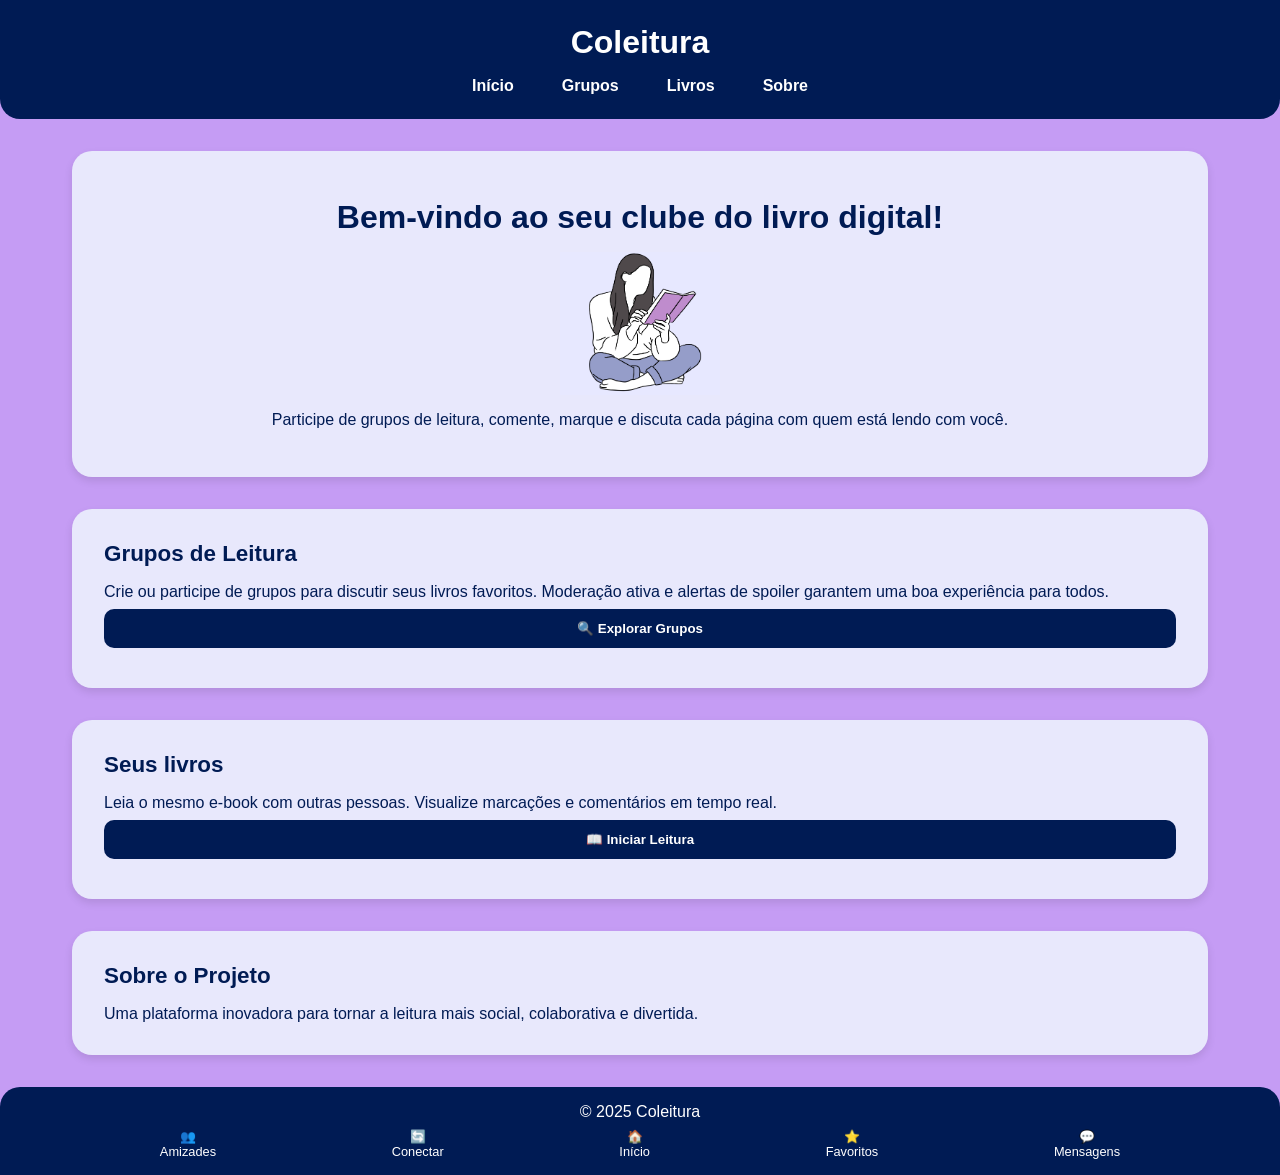
==== paginas/index.html @ 1ab5cfa9 "Fiz o localstorage, está funcionando, mas por algum maldito motivo ele não está redirecionando para " ====
<!DOCTYPE html>
<html lang="pt-br">
  <head>
    <meta charset="UTF-8" />
    <meta name="viewport" content="width=device-width, initial-scale=1.0" />
    <title>Coleitura</title>
    <link rel="stylesheet" href="../estilos/style.css" />
  </head>
  <body>
    <header>
      <div class="container">
        <h1>Coleitura</h1>
        <nav>
          <ul>
            <li><a href="#">Início</a></li>
            <li><a href="#grupos">Grupos</a></li>
            <li><a href="#livros">Livros</a></li>
            <li><a href="#sobre">Sobre</a></li>
          </ul>
        </nav>
        <div
          id="logoutArea"
          style="display: none; margin-top: 0.5rem; text-align: right"
        >
          <button onclick="logout()" class="btn">Sair</button>
        </div>
      </div>
    </header>

    <main class="container">
      <section class="hero">
        <h2>Bem-vindo ao seu clube do livro digital!</h2>
        <img src="../imagens/leitora.png" alt="Leitora" class="ilustracao" />
        <p>
          Participe de grupos de leitura, comente, marque e discuta cada página
          com quem está lendo com você.
        </p>
      </section>

      <section id="grupos" class="section">
        <h3>Grupos de Leitura</h3>
        <p>
          Crie ou participe de grupos para discutir seus livros favoritos.
          Moderação ativa e alertas de spoiler garantem uma boa experiência para
          todos.
        </p>
        <button class="btn">🔍 Explorar Grupos</button>
      </section>

      <section id="leitura" class="section">
        <h3>Seus livros</h3>
        <p>
          Leia o mesmo e-book com outras pessoas. Visualize marcações e
          comentários em tempo real.
        </p>
        <button class="btn">📖 Iniciar Leitura</button>
      </section>

      <section id="sobre" class="section">
        <h3>Sobre o Projeto</h3>
        <p>
          Uma plataforma inovadora para tornar a leitura mais social,
          colaborativa e divertida.
        </p>
      </section>
    </main>

    <footer>
      <div class="container">
        <p>&copy; 2025 Coleitura</p>
        <div class="footer-nav">
          <div>👥<br />Amizades</div>
          <div>🔄<br />Conectar</div>
          <div>🏠<br />Início</div>
          <div>⭐<br />Favoritos</div>
          <div>💬<br />Mensagens</div>
        </div>
      </div>
    </footer>
    

    <!-- Tire o SCRIPT do comentário para testar o login, consegui fazer ele funcionar mas não ele direcionar para o index como deveria ASS:SOFIA REAME-->

    <!--<script>
      // auth inline: protege rota e exibe logout
      const user = JSON.parse(localStorage.getItem("usuarioLogado"));
      if (!user) {
        window.location.href = "login.html";
      } else {
        document.getElementById("logoutArea").style.display = "block";
      }
      function logout() {
        localStorage.removeItem("usuarioLogado");
        window.location.href = "login.html";
      }
    </script>-->
  </body>
</html>
---- estilos/style.css ----
:root {
  --roxoclaro: #c59cf4;
  --roxomedio: #a479d4;
  --azulescuro: #001b54;
  --azulbotao: #001b54;
  --rosadestaque: #f799b0;
  --azulbebe: #e8e8fc;
  --branco: #ffffff;
}

* {
  margin: 0;
  padding: 0;
  box-sizing: border-box;
}

body {
  font-family: "Segoe UI", sans-serif;
  background-color: var(--roxoclaro);
  color: var(--azulescuro);
}

.container {
  width: 100%;
  max-width: 1200px;
  margin: 0 auto;
  padding: 0 2rem;
}

header {
  background-color: var(--azulescuro);
  color: var(--branco);
  padding: 1.5rem;
  text-align: center;
  border-bottom-left-radius: 20px;
  border-bottom-right-radius: 20px;
}

nav ul {
  list-style: none;
  display: flex;
  justify-content: center;
  flex-wrap: wrap;
  gap: 1rem;
  margin-top: 1rem;
}

nav a {
  color: var(--branco);
  text-decoration: none;
  font-weight: bold;
  padding: 0.5rem 1rem;
  border-radius: 10px;
  transition: transform 0.3s ease, box-shadow 0.3s ease;
}

nav a:hover {
  transform: scale(1.1);
  box-shadow: 0 6px 12px rgba(0, 0, 0, 0.2);
  background-color: var(--roxomedio);
}

.hero {
  background-color: var(--azulbebe);
  padding: 3rem;
  border-radius: 20px;
  margin: 2rem auto;
  text-align: center;
  box-shadow: 0 4px 8px rgba(0, 0, 0, 0.1);
  transition: transform 0.3s ease, box-shadow 0.3s ease;
  width: 100%;
}

.hero:hover {
  transform: scale(1.02);
  box-shadow: 0 8px 16px rgba(0, 0, 0, 0.2);
}

.hero h2 {
  font-size: 2rem;
  color: var(--azulescuro);
  margin-bottom: 1rem;
}

.ilustracao {
  width: 160px;
  margin: 1rem auto;
  display: block;
}

.section {
  background-color: var(--azulbebe);
  margin: 2rem auto;
  padding: 2rem;
  border-radius: 20px;
  box-shadow: 0 4px 8px rgba(0, 0, 0, 0.1);
  transition: transform 0.3s ease, box-shadow 0.3s ease;
  width: 100%;
}

.section:hover {
  transform: scale(1.02);
  box-shadow: 0 8px 16px rgba(0, 0, 0, 0.2);
}

.section h3 {
  color: var(--azulescuro);
  margin-bottom: 1rem;
  font-size: 1.4rem;
}

.section p {
  color: var(--azulescuro);
  font-size: 1rem;
}

footer {
  margin-top: 2rem;
  background-color: var(--azulescuro);
  color: var(--branco);
  text-align: center;
  padding: 1rem;
  border-top-left-radius: 20px;
  border-top-right-radius: 20px;
}

.btn {
  display: block;
  width: 100%;
  padding: 0.75rem;
  margin: 0.5rem 0;
  background-color: var(--azulbotao);
  color: var(--branco);
  border: none;
  border-radius: 10px;
  font-weight: bold;
  cursor: pointer;
  transition: transform 0.3s ease, box-shadow 0.3s ease;
}

.btn:hover {
  transform: scale(1.02);
  box-shadow: 0 8px 16px rgba(0, 0, 0, 0.2);
  background-color: #000f3d;
}

.footer-nav {
  display: flex;
  justify-content: space-around;
  padding-top: 0.5rem;
}

.footer-nav div {
  text-align: center;
  font-size: 0.8rem;
}
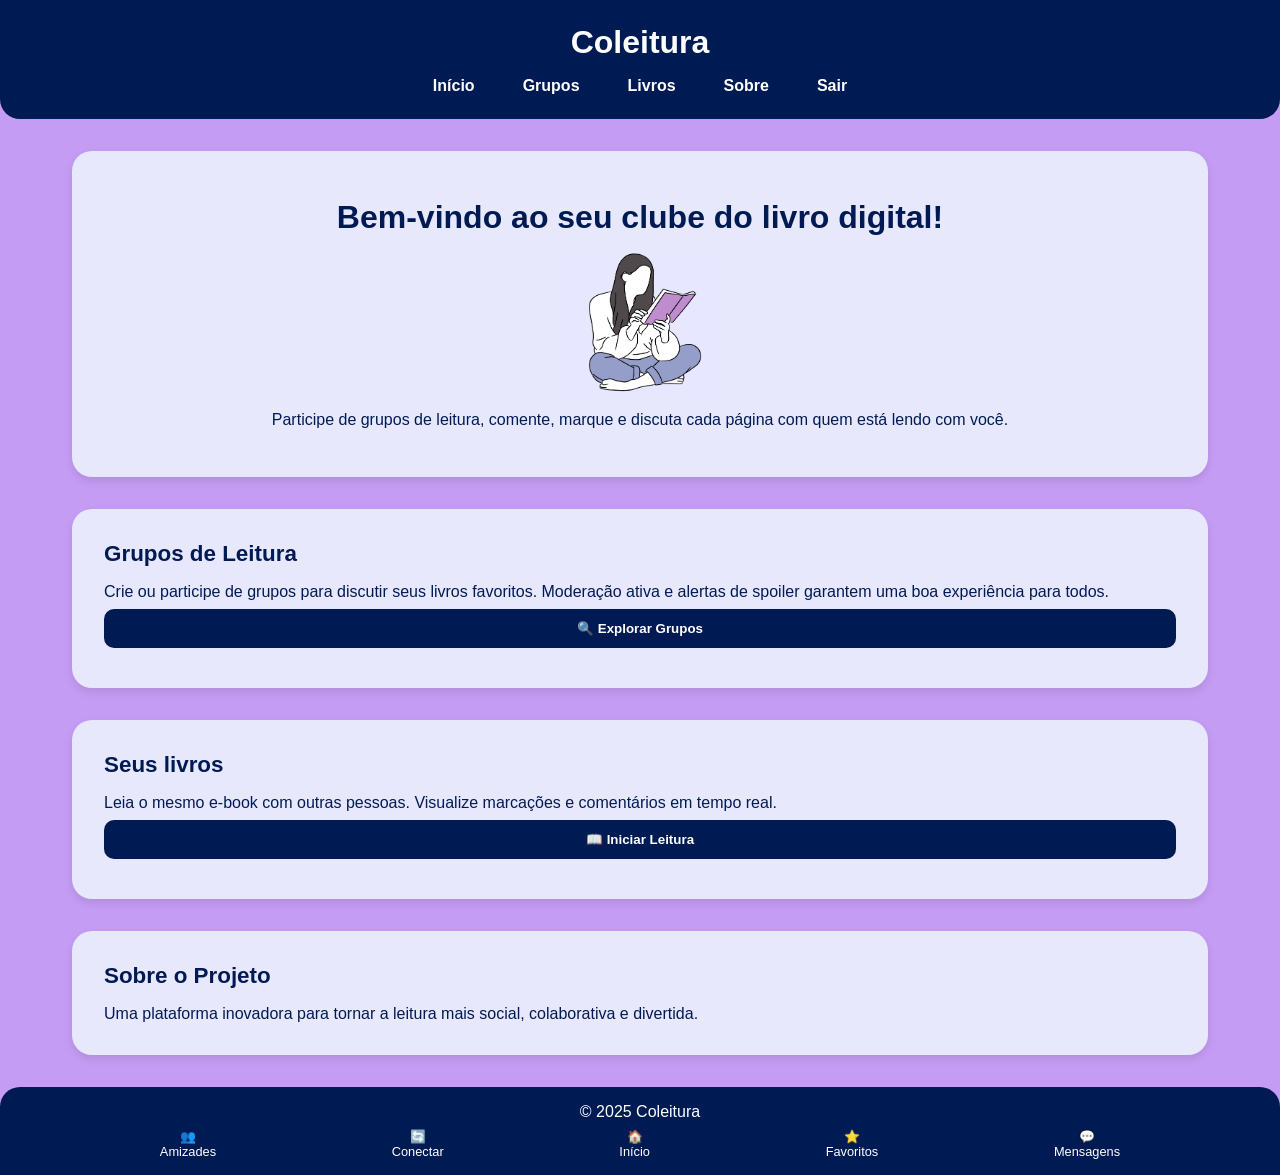
==== commit e8dd6ba2: "correcao do localstorage" ====
--- a/paginas/index.html
+++ b/paginas/index.html
@@ -16,14 +16,15 @@
             <li><a href="#grupos">Grupos</a></li>
             <li><a href="#livros">Livros</a></li>
             <li><a href="#sobre">Sobre</a></li>
+            <li><a href="login.html">Sair</a></li>
           </ul>
         </nav>
-        <div
+       <!-- <div
           id="logoutArea"
           style="display: none; margin-top: 0.5rem; text-align: right"
         >
           <button onclick="logout()" class="btn">Sair</button>
-        </div>
+        </div>-->
       </div>
     </header>
 
@@ -44,7 +45,7 @@
           Moderação ativa e alertas de spoiler garantem uma boa experiência para
           todos.
         </p>
-        <button class="btn">🔍 Explorar Grupos</button>
+        <button src="" class="btn">🔍 Explorar Grupos</button>
       </section>
 
       <section id="leitura" class="section">
@@ -94,5 +95,6 @@
         window.location.href = "login.html";
       }
     </script>-->
+    <script src="../js/script.js"></script>
   </body>
 </html>
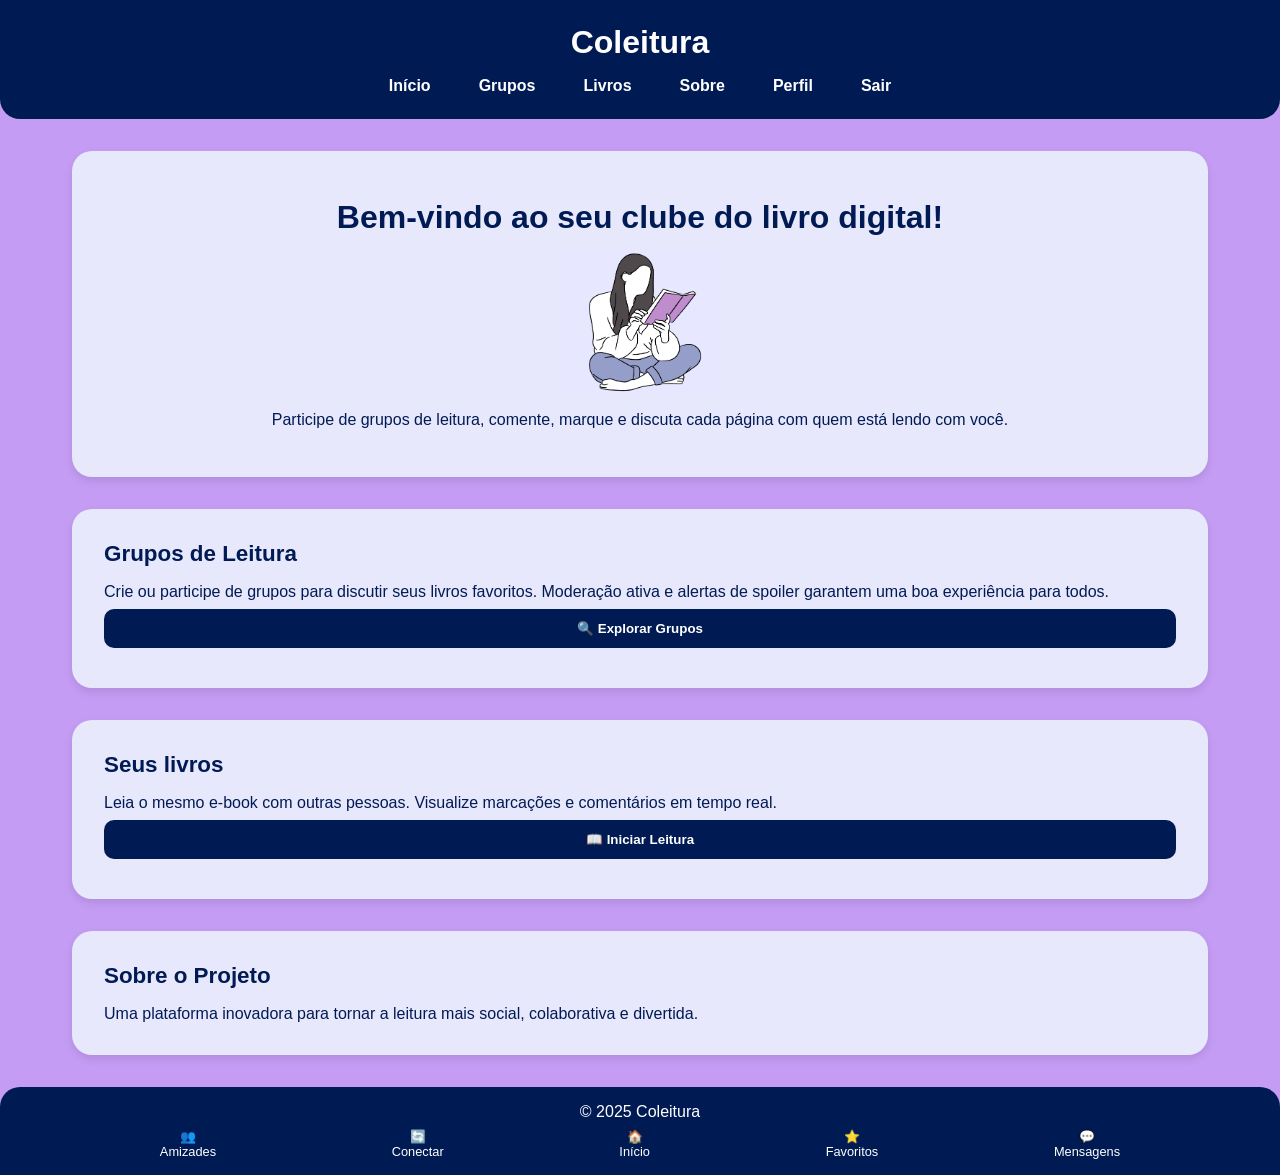
==== commit 887ebfcd: "grupo de leitura e perfil" ====
--- a/paginas/index.html
+++ b/paginas/index.html
@@ -4,6 +4,7 @@
     <meta charset="UTF-8" />
     <meta name="viewport" content="width=device-width, initial-scale=1.0" />
     <title>Coleitura</title>
+    <link rel="icon" href="../imagens/favicon.png" type="image/png"/>
     <link rel="stylesheet" href="../estilos/style.css" />
   </head>
   <body>
@@ -12,20 +13,35 @@
         <h1>Coleitura</h1>
         <nav>
           <ul>
-            <li><a href="#">Início</a></li>
+            <li><a href="#index.html">Início</a></li>
             <li><a href="#grupos">Grupos</a></li>
             <li><a href="#livros">Livros</a></li>
             <li><a href="#sobre">Sobre</a></li>
+            <li><a href="#" id="abrirModal">Perfil</a></li>
             <li><a href="login.html">Sair</a></li>
           </ul>
         </nav>
-       <!-- <div
-          id="logoutArea"
-          style="display: none; margin-top: 0.5rem; text-align: right"
-        >
-          <button onclick="logout()" class="btn">Sair</button>
-        </div>-->
       </div>
+
+        <div id="meuModal" class="modal">
+        <div class="modal-conteudo">
+        <span class="fechar">&times;</span>
+        <h2 id="nomeUsuarioModal"></h2>
+        
+        <div class="foto-container">
+          <img id="fotoPreview" src="default.jpg" alt="Foto do usuário">
+          <input type="file" id="fotoInput" accept="image/*" />
+        </div>
+
+        <form id="editarUsuarioForm">
+          <input type="email" id="emailEditar" placeholder="Email" required />
+          <input type="password" id="senhaEditar" placeholder="Senha" required />
+          <button type="submit">Salvar alterações</button>
+        </form>
+      </div>
+      </div>
+
+
     </header>
 
     <main class="container">
@@ -64,6 +80,57 @@
           colaborativa e divertida.
         </p>
       </section>
+
+      <section id="juliaCasoUso" class="section" style="display: none;">
+        <h3>Grupo: Neuromancer</h3>
+        <button onclick="voltarParaInicio()">← Voltar</button>
+
+        <div id="detalhesGrupo">
+          <p>Você entrou no grupo de leitura do livro <strong>Neuromancer</strong>.</p>
+
+        <div id="pdfLivro">
+          <h4>Livro: Neuromancer (PDF)</h4>
+          <div class="pdf-container">
+
+          <div style="display: flex; justify-content: center; align-items: center; padding: 40px; background-color: #f0f0f0; min-height: 100vh;">
+            <iframe 
+              src="https://drive.google.com/viewerng/viewer?embedded=true&url=https://drive.google.com/uc?id=19C2kBkCgu3AaH7J8cw1G_aLDYWFbSOaW&export=download" 
+              width="800" 
+              height="600" 
+              style="border: none; box-shadow: 0 0 20px rgba(0, 0, 0, 0.2); border-radius: 8px;">
+            </iframe>
+          </div>
+
+        </div>
+        </div>
+
+          <button id="spoilerToggle" onclick="toggleSpoiler()">🔒 Spoiler: Desativado</button>
+
+          <div id="comentariosGrupo">
+            <h4>Comentários Anteriores</h4>
+            <ul></ul> <!-- nao apagar, comentarios vao aparecer aqui -->
+          </div>
+
+          <div id="anotacoesUsuario">
+            <h4>Suas Anotações</h4>
+            <textarea placeholder="Digite aqui suas anotações..."></textarea>
+            <p>Essas anotações são visíveis para o grupo.</p>
+          </div>
+
+          <div id="progressoLeitura">
+            <h4>Meta da Semana</h4>
+            <p>Capítulo 1 a 3 — 75% concluído</p>
+            <button onclick="marcarComoConcluido()">✅ Marcar como concluído</button>
+          </div>
+
+          <div id="forumGrupo">
+            <h4>Fórum de Discussão</h4>
+            <textarea placeholder="Comente suas teorias e dúvidas..."></textarea>
+            <button>💬 Enviar</button>
+          </div>
+        </div>
+      </section>
+
     </main>
 
     <footer>
@@ -79,22 +146,6 @@
       </div>
     </footer>
     
-
-    <!-- Tire o SCRIPT do comentário para testar o login, consegui fazer ele funcionar mas não ele direcionar para o index como deveria ASS:SOFIA REAME-->
-
-    <!--<script>
-      // auth inline: protege rota e exibe logout
-      const user = JSON.parse(localStorage.getItem("usuarioLogado"));
-      if (!user) {
-        window.location.href = "login.html";
-      } else {
-        document.getElementById("logoutArea").style.display = "block";
-      }
-      function logout() {
-        localStorage.removeItem("usuarioLogado");
-        window.location.href = "login.html";
-      }
-    </script>-->
     <script src="../js/script.js"></script>
   </body>
 </html>
--- a/estilos/style.css
+++ b/estilos/style.css
@@ -154,3 +154,98 @@
   text-align: center;
   font-size: 0.8rem;
 }
+
+.modal {
+  display: none;
+  position: fixed;
+  z-index: 999;
+  left: 0;
+  top: 0;
+  width: 100%;
+  height: 100%;
+  background: rgba(0,0,0,0.6);
+}
+
+.modal-conteudo {
+  background: var(--roxoclaro);
+  margin: 10% auto;
+  padding: 20px;
+  width: 90%;
+  max-width: 400px;
+  border-radius: 10px;
+  position: relative;
+  text-align: center;
+}
+
+.fechar {
+  position: absolute;
+  top: 10px;
+  right: 15px;
+  font-size: 28px;
+  cursor: pointer;
+}
+
+.foto-container {
+  margin: 20px 0;
+}
+
+.foto-container img {
+  width: 100px;
+  height: 100px;
+  border-radius: 50%;
+  object-fit: cover;
+  display: block;
+  margin: 0 auto 10px;
+}
+
+.foto-container input {
+  display: block;
+  margin: 0 auto;
+}
+
+form {
+  display: flex;
+  flex-direction: column;
+  gap: 10px;
+}
+
+input {
+  padding: 8px;
+  border: 1px solid #ccc;
+  border-radius: 5px;
+}
+
+button {
+  padding: 10px;
+  border: none;
+  background: var(--azulbotao);
+  color: white;
+  border-radius: 5px;
+  cursor: pointer;
+}
+
+button.excluir {
+  background: #d32f2f;
+}
+
+#pdfLivro {
+  height: 100vh; /* faz o bloco ocupar a altura toda da tela */
+  display: flex;
+  flex-direction: column;
+}
+
+.pdf-container {
+  flex: 1; /* faz o container crescer para ocupar o resto do espaço */
+  overflow: hidden;
+  position: relative;
+}
+
+.pdf-container iframe {
+  width: 100%;
+  height: 100%;
+  border: none;
+  position: absolute;
+  top: 0;
+  left: 0;
+}
+
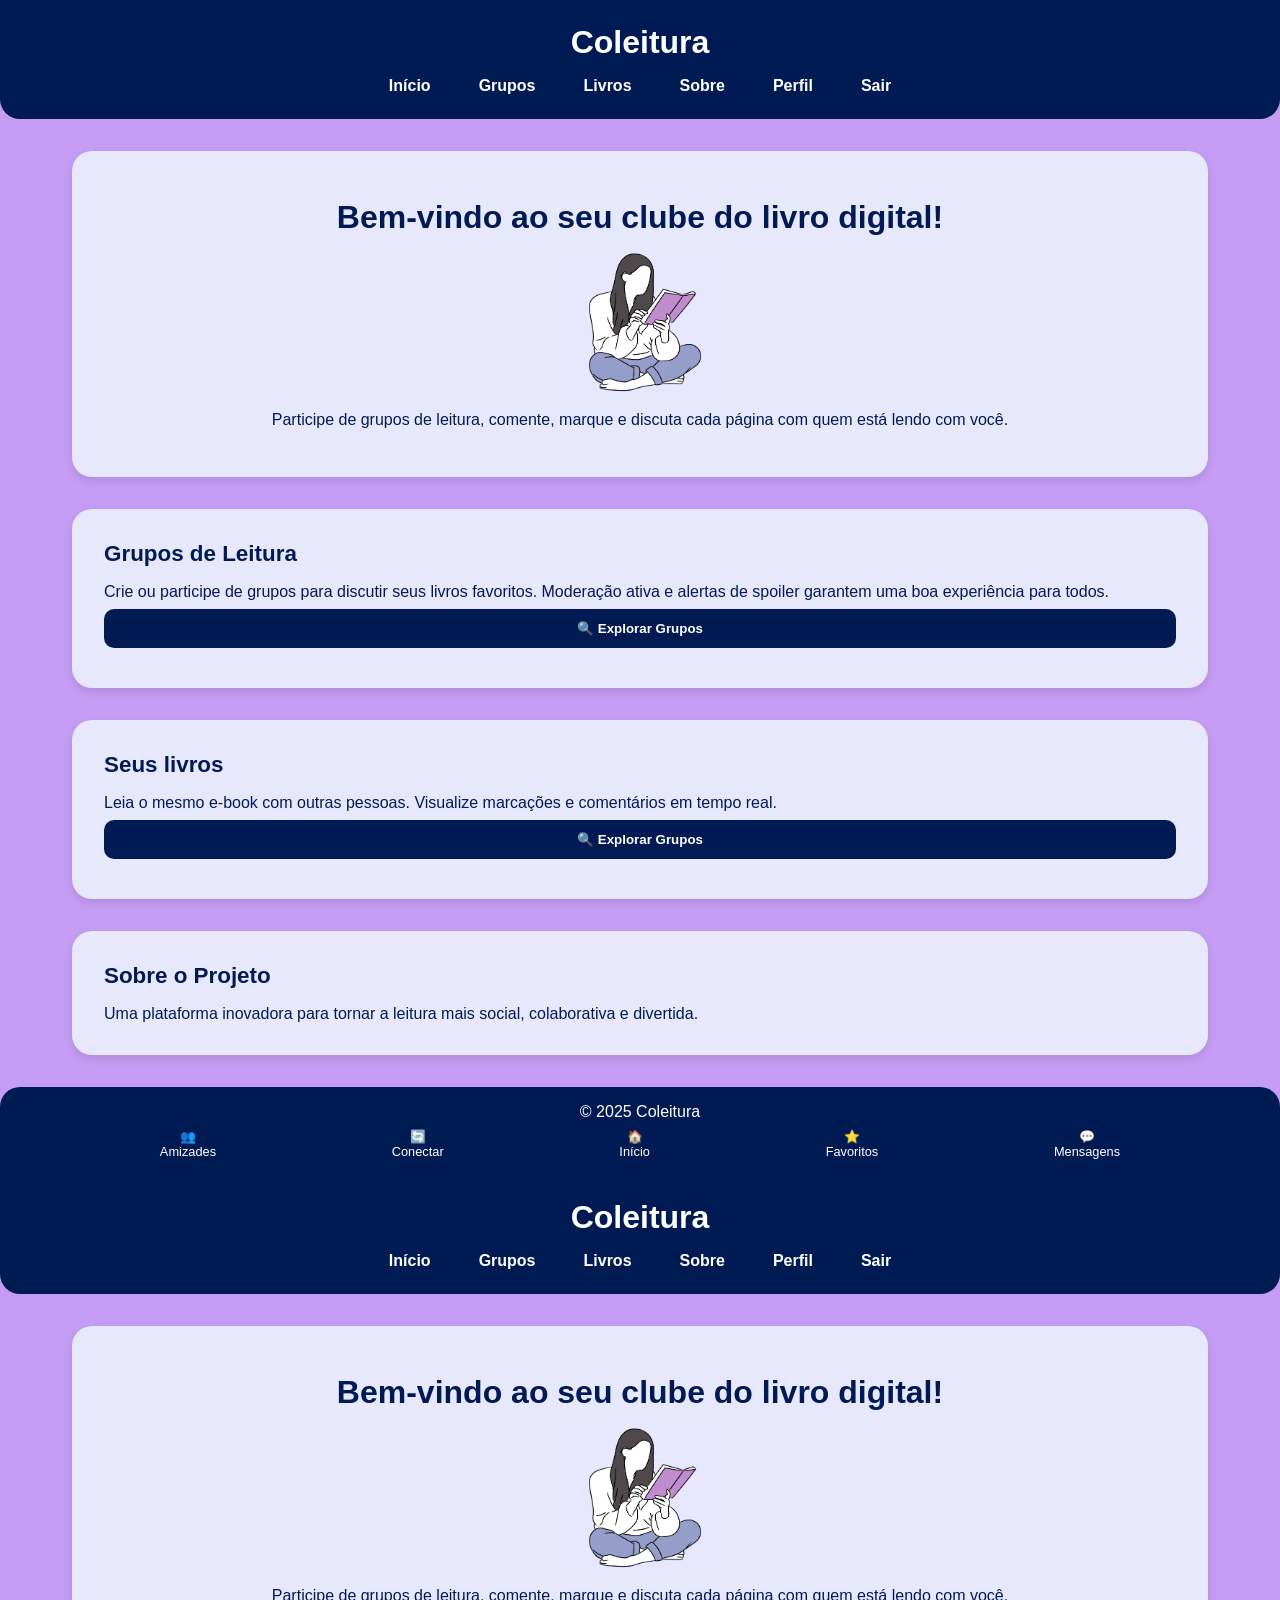
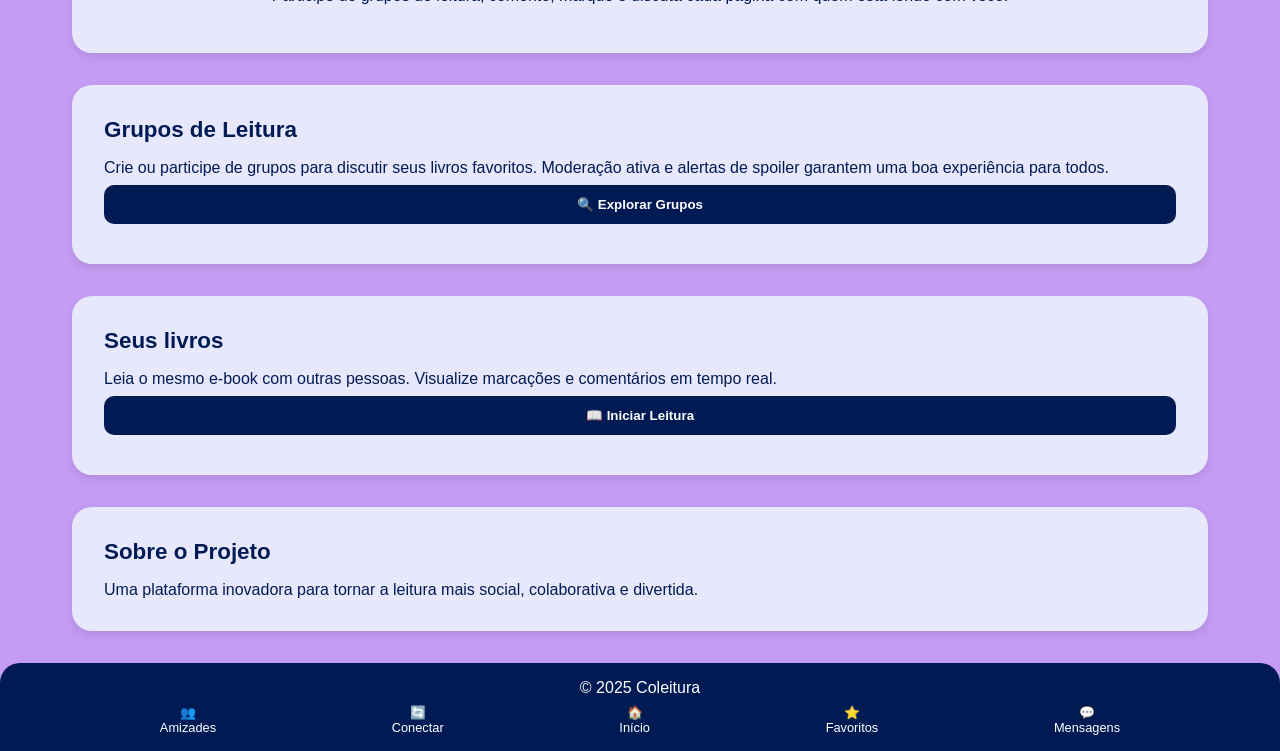
==== commit 13e7d8e2: "atualizacoes no grupo" ====
--- a/paginas/index.html
+++ b/paginas/index.html
@@ -13,8 +13,111 @@
         <h1>Coleitura</h1>
         <nav>
           <ul>
-            <li><a href="#index.html">Início</a></li>
-            <li><a href="#grupos">Grupos</a></li>
+            <li><a href="index.html">Início</a></li>
+            <li><a href="grupo.html">Grupos</a></li>
+            <li><a href="#livros">Livros</a></li>
+            <li><a href="#sobre">Sobre</a></li>
+            <li><a href="#" id="abrirModal">Perfil</a></li>
+            <li><a href="login.html">Sair</a></li>
+          </ul>
+        </nav>
+      </div>
+
+        <div id="meuModal" class="modal">
+        <div class="modal-conteudo">
+        <span class="fechar">&times;</span>
+        <h2 id="nomeUsuarioModal"></h2>
+        
+        <div class="foto-container">
+          <img id="fotoPreview" src="../imagens/imagem-padrao.webp" alt="Foto do usuário">
+          <input type="file" id="fotoInput" accept="image/*" />
+        </div>
+
+        <form id="editarUsuarioForm">
+          <input type="email" id="emailEditar" placeholder="Email" required />
+          <input type="password" id="senhaEditar" placeholder="Senha" required />
+          <button type="submit">Salvar alterações</button>
+        </form>
+      </div>
+      </div>
+
+
+    </header>
+
+    <main class="container">
+      <section class="hero">
+        <h2>Bem-vindo ao seu clube do livro digital!</h2>
+        <img src="../imagens/leitora.png" alt="Leitora" class="ilustracao" />
+        <p>
+          Participe de grupos de leitura, comente, marque e discuta cada página
+          com quem está lendo com você.
+        </p>
+      </section>
+
+      <section id="grupos" class="section">
+        <h3>Grupos de Leitura</h3>
+        <p>
+          Crie ou participe de grupos para discutir seus livros favoritos.
+          Moderação ativa e alertas de spoiler garantem uma boa experiência para
+          todos.
+        </p>
+        <button src="" class="btn">🔍 Explorar Grupos</button>
+      </section>
+
+      <section id="leitura" class="section">
+        <h3>Seus livros</h3>
+        <p>
+          Leia o mesmo e-book com outras pessoas. Visualize marcações e
+          comentários em tempo real.
+        </p>
+        <button class="btn">🔍 Explorar Grupos</button>
+      </section>
+
+      <section id="sobre" class="section">
+        <h3>Sobre o Projeto</h3>
+        <p>
+          Uma plataforma inovadora para tornar a leitura mais social,
+          colaborativa e divertida.
+        </p>
+      </section>
+
+
+    </main>
+
+    <footer>
+      <div class="container">
+        <p>&copy; 2025 Coleitura</p>
+        <div class="footer-nav">
+          <div>👥<br />Amizades</div>
+          <div>🔄<br />Conectar</div>
+          <div>🏠<br />Início</div>
+          <div>⭐<br />Favoritos</div>
+          <div>💬<br />Mensagens</div>
+        </div>
+      </div>
+    </footer>
+    
+    <script src="../js/script.js"></script>
+  </body>
+</html>
+
+<!DOCTYPE html>
+<html lang="pt-br">
+  <head>
+    <meta charset="UTF-8" />
+    <meta name="viewport" content="width=device-width, initial-scale=1.0" />
+    <title>Coleitura</title>
+    <link rel="icon" href="../imagens/favicon.png" type="image/png"/>
+    <link rel="stylesheet" href="../estilos/style.css" />
+  </head>
+  <body>
+    <header>
+      <div class="container">
+        <h1>Coleitura</h1>
+        <nav>
+          <ul>
+            <li><a href="index.html">Início</a></li>
+            <li><a href="grupos">Grupos</a></li>
             <li><a href="#livros">Livros</a></li>
             <li><a href="#sobre">Sobre</a></li>
             <li><a href="#" id="abrirModal">Perfil</a></li>
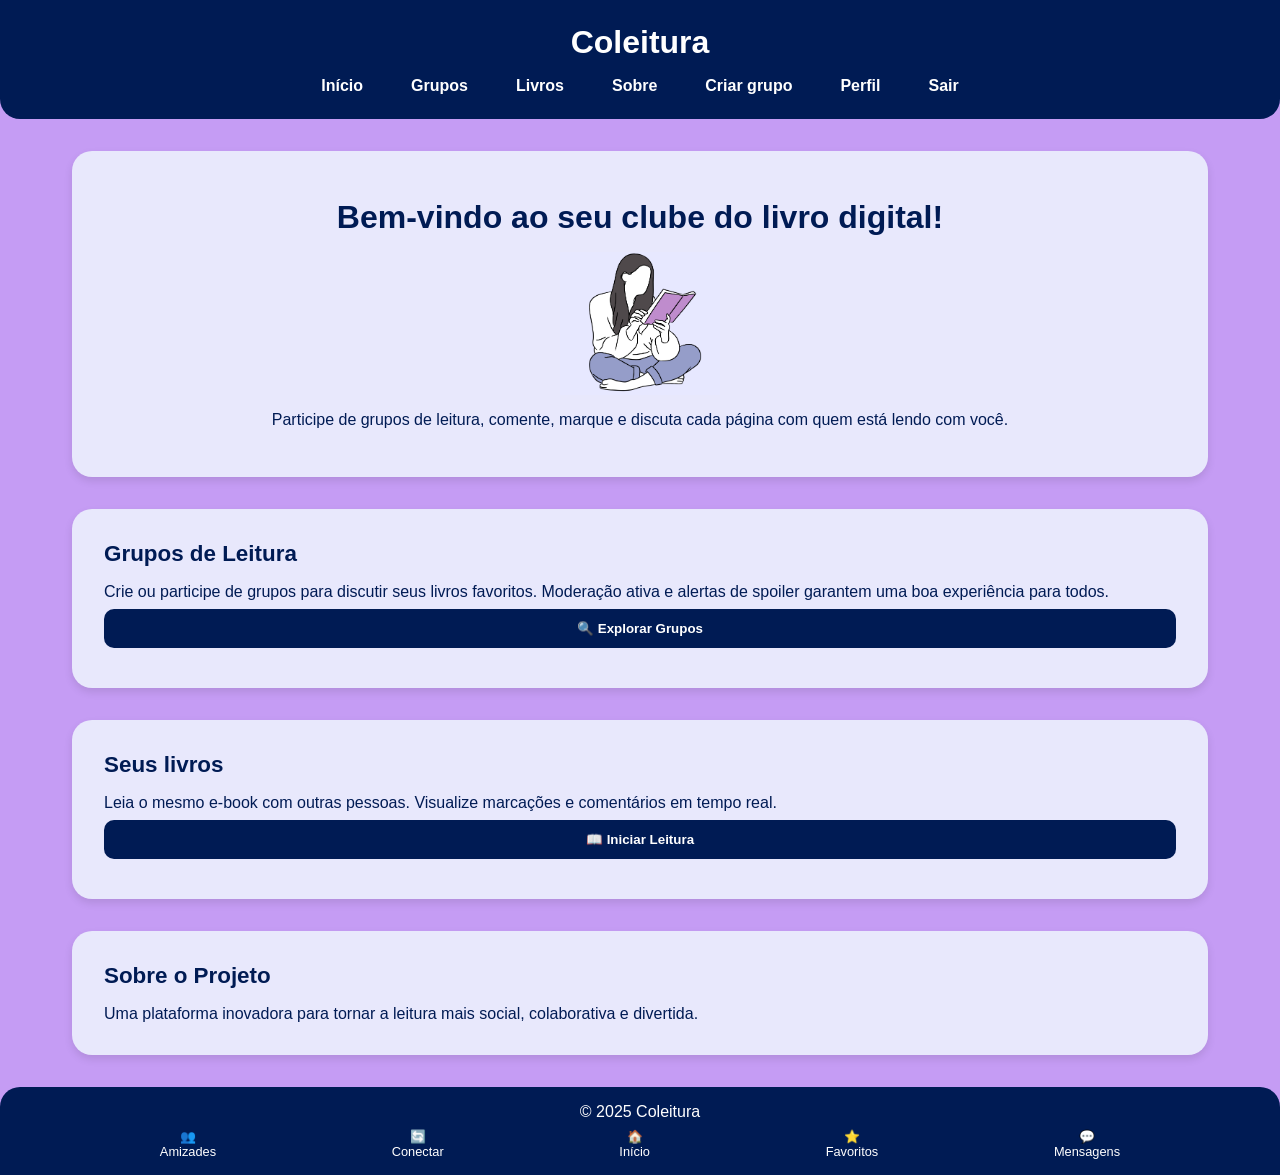
==== commit 573b1404: "alteracoes no grupo e criar grupo" ====
--- a/paginas/index.html
+++ b/paginas/index.html
@@ -17,6 +17,7 @@
             <li><a href="grupo.html">Grupos</a></li>
             <li><a href="#livros">Livros</a></li>
             <li><a href="#sobre">Sobre</a></li>
+            <li><a href="form.html">Criar grupo</a></li>
             <li><a href="#" id="abrirModal">Perfil</a></li>
             <li><a href="login.html">Sair</a></li>
           </ul>
@@ -29,7 +30,7 @@
         <h2 id="nomeUsuarioModal"></h2>
         
         <div class="foto-container">
-          <img id="fotoPreview" src="../imagens/imagem-padrao.webp" alt="Foto do usuário">
+          <img id="fotoPreview" src="" alt="Foto do usuário">
           <input type="file" id="fotoInput" accept="image/*" />
         </div>
 
@@ -40,8 +41,6 @@
         </form>
       </div>
       </div>
-
-
     </header>
 
     <main class="container">
@@ -61,110 +60,7 @@
           Moderação ativa e alertas de spoiler garantem uma boa experiência para
           todos.
         </p>
-        <button src="" class="btn">🔍 Explorar Grupos</button>
-      </section>
-
-      <section id="leitura" class="section">
-        <h3>Seus livros</h3>
-        <p>
-          Leia o mesmo e-book com outras pessoas. Visualize marcações e
-          comentários em tempo real.
-        </p>
-        <button class="btn">🔍 Explorar Grupos</button>
-      </section>
-
-      <section id="sobre" class="section">
-        <h3>Sobre o Projeto</h3>
-        <p>
-          Uma plataforma inovadora para tornar a leitura mais social,
-          colaborativa e divertida.
-        </p>
-      </section>
-
-
-    </main>
-
-    <footer>
-      <div class="container">
-        <p>&copy; 2025 Coleitura</p>
-        <div class="footer-nav">
-          <div>👥<br />Amizades</div>
-          <div>🔄<br />Conectar</div>
-          <div>🏠<br />Início</div>
-          <div>⭐<br />Favoritos</div>
-          <div>💬<br />Mensagens</div>
-        </div>
-      </div>
-    </footer>
-    
-    <script src="../js/script.js"></script>
-  </body>
-</html>
-
-<!DOCTYPE html>
-<html lang="pt-br">
-  <head>
-    <meta charset="UTF-8" />
-    <meta name="viewport" content="width=device-width, initial-scale=1.0" />
-    <title>Coleitura</title>
-    <link rel="icon" href="../imagens/favicon.png" type="image/png"/>
-    <link rel="stylesheet" href="../estilos/style.css" />
-  </head>
-  <body>
-    <header>
-      <div class="container">
-        <h1>Coleitura</h1>
-        <nav>
-          <ul>
-            <li><a href="index.html">Início</a></li>
-            <li><a href="grupos">Grupos</a></li>
-            <li><a href="#livros">Livros</a></li>
-            <li><a href="#sobre">Sobre</a></li>
-            <li><a href="#" id="abrirModal">Perfil</a></li>
-            <li><a href="login.html">Sair</a></li>
-          </ul>
-        </nav>
-      </div>
-
-        <div id="meuModal" class="modal">
-        <div class="modal-conteudo">
-        <span class="fechar">&times;</span>
-        <h2 id="nomeUsuarioModal"></h2>
-        
-        <div class="foto-container">
-          <img id="fotoPreview" src="default.jpg" alt="Foto do usuário">
-          <input type="file" id="fotoInput" accept="image/*" />
-        </div>
-
-        <form id="editarUsuarioForm">
-          <input type="email" id="emailEditar" placeholder="Email" required />
-          <input type="password" id="senhaEditar" placeholder="Senha" required />
-          <button type="submit">Salvar alterações</button>
-        </form>
-      </div>
-      </div>
-
-
-    </header>
-
-    <main class="container">
-      <section class="hero">
-        <h2>Bem-vindo ao seu clube do livro digital!</h2>
-        <img src="../imagens/leitora.png" alt="Leitora" class="ilustracao" />
-        <p>
-          Participe de grupos de leitura, comente, marque e discuta cada página
-          com quem está lendo com você.
-        </p>
-      </section>
-
-      <section id="grupos" class="section">
-        <h3>Grupos de Leitura</h3>
-        <p>
-          Crie ou participe de grupos para discutir seus livros favoritos.
-          Moderação ativa e alertas de spoiler garantem uma boa experiência para
-          todos.
-        </p>
-        <button src="" class="btn">🔍 Explorar Grupos</button>
+        <button id="testeBotao" href="grupo.html" class="btn">🔍 Explorar Grupos</button>
       </section>
 
       <section id="leitura" class="section">
@@ -182,56 +78,6 @@
           Uma plataforma inovadora para tornar a leitura mais social,
           colaborativa e divertida.
         </p>
-      </section>
-
-      <section id="juliaCasoUso" class="section" style="display: none;">
-        <h3>Grupo: Neuromancer</h3>
-        <button onclick="voltarParaInicio()">← Voltar</button>
-
-        <div id="detalhesGrupo">
-          <p>Você entrou no grupo de leitura do livro <strong>Neuromancer</strong>.</p>
-
-        <div id="pdfLivro">
-          <h4>Livro: Neuromancer (PDF)</h4>
-          <div class="pdf-container">
-
-          <div style="display: flex; justify-content: center; align-items: center; padding: 40px; background-color: #f0f0f0; min-height: 100vh;">
-            <iframe 
-              src="https://drive.google.com/viewerng/viewer?embedded=true&url=https://drive.google.com/uc?id=19C2kBkCgu3AaH7J8cw1G_aLDYWFbSOaW&export=download" 
-              width="800" 
-              height="600" 
-              style="border: none; box-shadow: 0 0 20px rgba(0, 0, 0, 0.2); border-radius: 8px;">
-            </iframe>
-          </div>
-
-        </div>
-        </div>
-
-          <button id="spoilerToggle" onclick="toggleSpoiler()">🔒 Spoiler: Desativado</button>
-
-          <div id="comentariosGrupo">
-            <h4>Comentários Anteriores</h4>
-            <ul></ul> <!-- nao apagar, comentarios vao aparecer aqui -->
-          </div>
-
-          <div id="anotacoesUsuario">
-            <h4>Suas Anotações</h4>
-            <textarea placeholder="Digite aqui suas anotações..."></textarea>
-            <p>Essas anotações são visíveis para o grupo.</p>
-          </div>
-
-          <div id="progressoLeitura">
-            <h4>Meta da Semana</h4>
-            <p>Capítulo 1 a 3 — 75% concluído</p>
-            <button onclick="marcarComoConcluido()">✅ Marcar como concluído</button>
-          </div>
-
-          <div id="forumGrupo">
-            <h4>Fórum de Discussão</h4>
-            <textarea placeholder="Comente suas teorias e dúvidas..."></textarea>
-            <button>💬 Enviar</button>
-          </div>
-        </div>
       </section>
 
     </main>
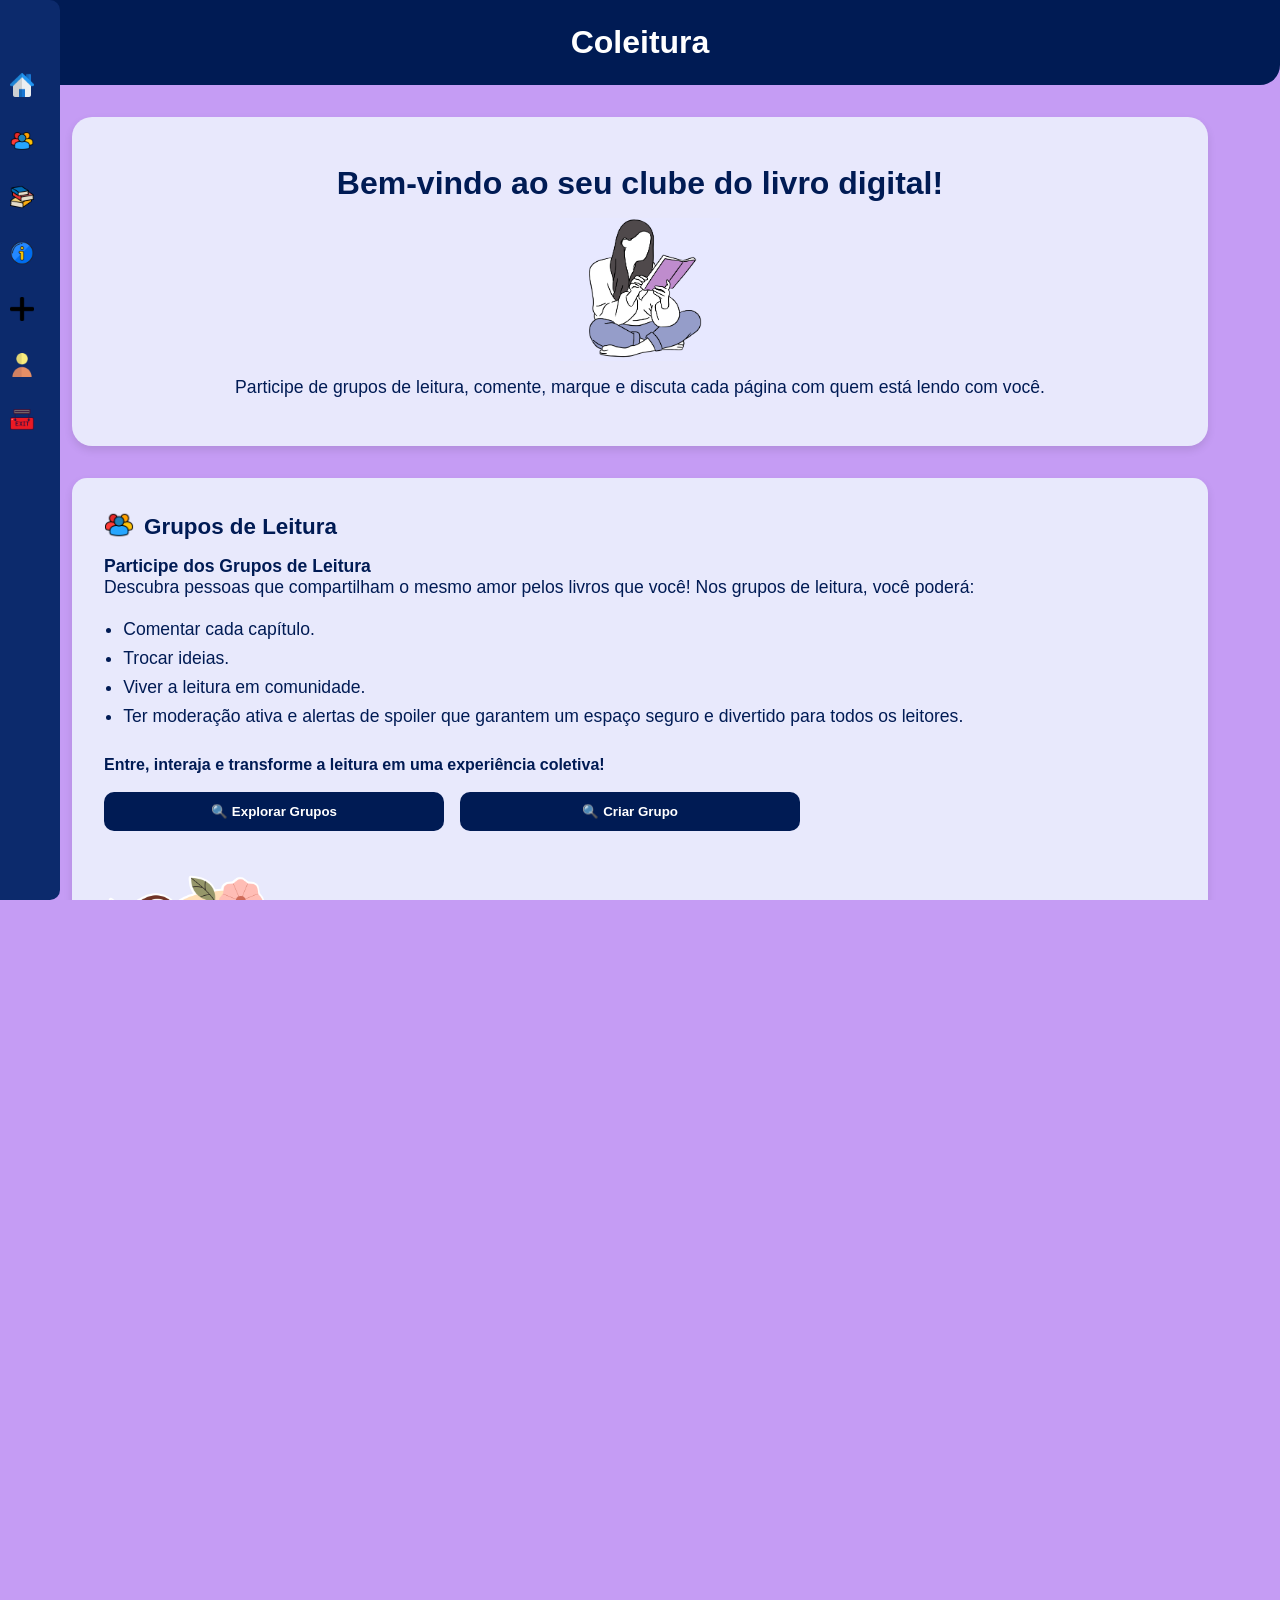
==== commit c88acfd3: "Atualizando a pagina principal" ====
--- a/paginas/index.html
+++ b/paginas/index.html
@@ -9,19 +9,23 @@
   </head>
   <body>
     <header>
+
+      <h1>Coleitura</h1>
       <div class="container">
-        <h1>Coleitura</h1>
+        <div class="sidebar">
         <nav>
+           <span h2 class="logo-text">CoLeitura</span>
           <ul>
-            <li><a href="index.html">Início</a></li>
-            <li><a href="grupo.html">Grupos</a></li>
-            <li><a href="#livros">Livros</a></li>
-            <li><a href="#sobre">Sobre</a></li>
-            <li><a href="form.html">Criar grupo</a></li>
-            <li><a href="#" id="abrirModal">Perfil</a></li>
-            <li><a href="login.html">Sair</a></li>
+            <li><a href="index.html"><img src="../imagens/pagina-inicial.png" class="icon-img" alt="Pagina Inicial"><span class="label">Início</span></a></li>
+            <li><a href="grupo.html"><img src="../imagens/grupo.png" class="icon-img" alt="Criar Grupo"><span class="label">Grupos</span></a></li>
+            <li><a href="#livros"><img src="../imagens/pilha-de-livros.png" class="icon-img" alt="Livros"><span class="label">Livros</span></a></li>
+            <li><a href="#sobre"><img src="../imagens/sobre.png" class="icon-img" alt="Sobre"><span class="label">Sobre</span></a></li>
+            <li><a href="form.html"><img src="../imagens/criar-conta.png" class="icon-img" alt="Criar Grupo"><span class="label">Criar grupo</span></a></li>
+            <li><a href="#"><img src="../imagens/perfil.png" class="icon-img" alt="Perfil"><span class="label" id="abrirModal">Perfil</span></a></li>
+            <li><a href="login.html"><img src="../imagens/saida.png" class="icon-img" alt="Sair"><span class="label">Sair</span></a></li>
           </ul>
         </nav>
+        </div>
       </div>
 
         <div id="meuModal" class="modal">
@@ -54,13 +58,30 @@
       </section>
 
       <section id="grupos" class="section">
-        <h3>Grupos de Leitura</h3>
+        <div class="grupo-leitura">
+        <h3><img src="../imagens/grupo.png" class="icon-grupo-img" alt="Grupos de Leitura">Grupos de Leitura</h3>
+
         <p>
-          Crie ou participe de grupos para discutir seus livros favoritos.
-          Moderação ativa e alertas de spoiler garantem uma boa experiência para
-          todos.
+          <b>Participe dos Grupos de Leitura</b><br>
+          Descubra pessoas que compartilham o mesmo amor pelos livros que você!</b>
+          Nos grupos de leitura, você poderá:<br><br>
+          <ul>
+            <li>Comentar cada capítulo.</li>
+            <li>Trocar ideias.</li>
+            <li>Viver a leitura em comunidade.<br>
+            <li>Ter moderação ativa e alertas de spoiler que garantem um espaço seguro e divertido para todos os leitores.<br><br>
+          </ul>
+          <b>Entre, interaja e transforme a leitura em uma experiência coletiva!</b><br><br>
         </p>
+
+        <div class="btn-container">
         <button id="testeBotao" href="grupo.html" class="btn">🔍 Explorar Grupos</button>
+        <button id="testeForm" href="form.html" class="btn">🔍 Criar Grupo</button>
+        </div>
+        </div>
+        <div id="imagem-grupo">
+          <img src="../imagens/leitura.png">
+        </div>
       </section>
 
       <section id="leitura" class="section">
@@ -73,11 +94,37 @@
       </section>
 
       <section id="sobre" class="section">
-        <h3>Sobre o Projeto</h3>
+        <div id="texto-sobre">
+        <h3>🧾 Sobre o CoLeitura</h3>
+
         <p>
-          Uma plataforma inovadora para tornar a leitura mais social,
-          colaborativa e divertida.
+         O CoLeitura é um espaço criado para unir leitores que desejam compartilhar experiências 
+         literárias em grupo. Aqui, você pode criar ou entrar em grupos de leitura, descobrir
+         novos livros, trocar ideias e acompanhar leituras em conjunto.<br>
+
+        Nosso objetivo é tornar a leitura mais acessível, divertida e colaborativa. 
+        Seja você um leitor iniciante ou apaixonado por livros, aqui é o seu lugar!<br><br><br>
+
+        <h3>📚 O que você pode fazer no CoLeitura:</h3>
+
+        <div class="lita-e-imagem">
+         <ul>
+            <li>✏️Criar grupos de leitura com nome, livro e descrição</li>
+            <li>📎 Compartilhar arquivos em PDF dos livros</li>
+            <li>🔒Escolher se o grupo será público ou privado</li>
+            <li>🔍Descobrir novos gêneros e interagir com outros leitores</li><br><br>
+         </ul>
+        </div>
+
         </p>
+
+        <p> Estamos construindo uma comunidade literária — <b>e você é parte essencial dela!</b> 💬✨</p>
+        </div>
+
+        <div id="imagem-grupo-lista">
+          <img src="../imagens/livro_voando.png">
+        </div>
+
       </section>
 
     </main>
--- a/estilos/style.css
+++ b/estilos/style.css
@@ -1,6 +1,18 @@
+html, body {
+  height: 100%;
+  margin: 0;
+  display: flex;
+  flex-direction: column;
+}
+
+main {
+  flex: 1;
+}
+
+
 :root {
   --roxoclaro: #c59cf4;
-  --roxomedio: #a479d4;
+  --roxomedio: #ba89f1;
   --azulescuro: #001b54;
   --azulbotao: #001b54;
   --rosadestaque: #f799b0;
@@ -20,6 +32,85 @@
   color: var(--azulescuro);
 }
 
+.sidebar {
+  position: fixed;
+  top: 0;
+  left: 0;
+  height: 100vh;
+  width: 60px;
+  background-color: #0c2a6c;
+  overflow-x: hidden;
+  overflow-y: auto; 
+  transition: width 0.3s ease;
+  padding-top: 20px;
+  border-radius: 0 10px 10px 0;
+  z-index: 1000;
+}
+
+.sidebar:hover {
+  width: 180px; 
+}
+
+.sidebar ul {
+  list-style-type: none;
+  padding: 0;
+  margin: 0;
+}
+
+.sidebar li {
+  margin: 16px 0; 
+}
+
+.sidebar a {
+  color: var(--branco);
+  display: flex;
+  align-items: center;
+  font-weight: bold;
+  padding: 8px 10px; 
+  font-size: 0.85rem; 
+  color: white;
+  text-decoration: none;
+  white-space: nowrap;
+  border-radius: 10px;
+  transition: transform 0.3s ease, box-shadow 0.3s ease;
+}
+
+.icon {
+  width: 24px; 
+  text-align: center;
+  font-size: 18px; 
+}
+
+.icon-img {
+  width: 24px;
+  height: 24px;
+  margin-right: 10px;
+  object-fit: contain;
+}
+
+.icon-grupo-img {
+  width: 30px;
+  height: 30px;
+ vertical-align: bottom;
+  margin-right: 10px;
+  object-fit: contain;
+}
+
+.label {
+  opacity: 0;
+  margin-left: 8px;
+  font-size: 0.85rem;
+  transition: opacity 0.3s ease;
+}
+
+.sidebar:hover .label {
+  opacity: 1;
+}
+
+html, body {
+  overflow-x: hidden;
+}
+
 .container {
   width: 100%;
   max-width: 1200px;
@@ -34,24 +125,6 @@
   text-align: center;
   border-bottom-left-radius: 20px;
   border-bottom-right-radius: 20px;
-}
-
-nav ul {
-  list-style: none;
-  display: flex;
-  justify-content: center;
-  flex-wrap: wrap;
-  gap: 1rem;
-  margin-top: 1rem;
-}
-
-nav a {
-  color: var(--branco);
-  text-decoration: none;
-  font-weight: bold;
-  padding: 0.5rem 1rem;
-  border-radius: 10px;
-  transition: transform 0.3s ease, box-shadow 0.3s ease;
 }
 
 nav a:hover {
@@ -80,6 +153,10 @@
   font-size: 2rem;
   color: var(--azulescuro);
   margin-bottom: 1rem;
+}
+
+.hero p{
+  font-size: 1.1rem;
 }
 
 .ilustracao {
@@ -124,11 +201,15 @@
   border-top-right-radius: 20px;
 }
 
+.btn-container {
+  display: flex;
+  gap: 1rem; /* espaçamento entre os botões */
+  width: 80%;
+}
+
 .btn {
-  display: block;
-  width: 100%;
+  flex: 1; /* cada botão ocupa 50% */
   padding: 0.75rem;
-  margin: 0.5rem 0;
   background-color: var(--azulbotao);
   color: var(--branco);
   border: none;
@@ -143,6 +224,9 @@
   box-shadow: 0 8px 16px rgba(0, 0, 0, 0.2);
   background-color: #000f3d;
 }
+
+
+
 
 .footer-nav {
   display: flex;
@@ -249,3 +333,81 @@
   left: 0;
 }
 
+#sobre p, li, #grupos p{
+  font-size: 1.1rem; 
+}
+
+#sobre b {
+  color:#6b32ab;
+}
+
+#grupos, #sobre {
+  display: flex;
+  justify-content: space-between;
+  align-items: center;
+  gap: 2rem;
+  padding: 2rem;
+  background-color: #e8e9fc;
+  border-radius: 15px;
+  margin-top: 2rem;
+  flex-wrap: wrap; /* importante para responsividade */
+}
+
+#imagem-grupo img {
+  width: 100%;
+  max-width: 175px;
+  border-radius: 25px;
+}
+
+
+#texto-sobre {
+  flex: 1;
+  min-width: 250px;
+}
+
+
+#grupos ul{
+  padding-left: 1.2rem;
+}
+
+.lista-e-imagem {
+  display: flex;
+  align-items: flex-start;
+  gap: 2rem;
+  margin-top: 1rem;
+  flex-wrap: wrap; /* para responsividade */
+}
+
+.lista-e-imagem ul {
+  list-style: none;
+  padding-left: 0;
+}
+
+.lista-e-imagem li, #grupos li {
+  margin-bottom: 0.5rem;
+  font-size: 1.1rem;
+}
+
+#imagem-grupo-lista img {
+  max-width: 250px;
+  width: 100%;
+  height: auto;
+  border-radius: 12px;
+}
+
+.logo-text {
+  font-size: 25px;
+  font-weight: 600;
+  margin-left: 10px;
+  white-space: nowrap;
+  opacity: 0;
+  transition: opacity 0.3s ease;
+}
+
+.sidebar:hover .logo-text {
+  opacity: 1;
+}
+
+
+
+
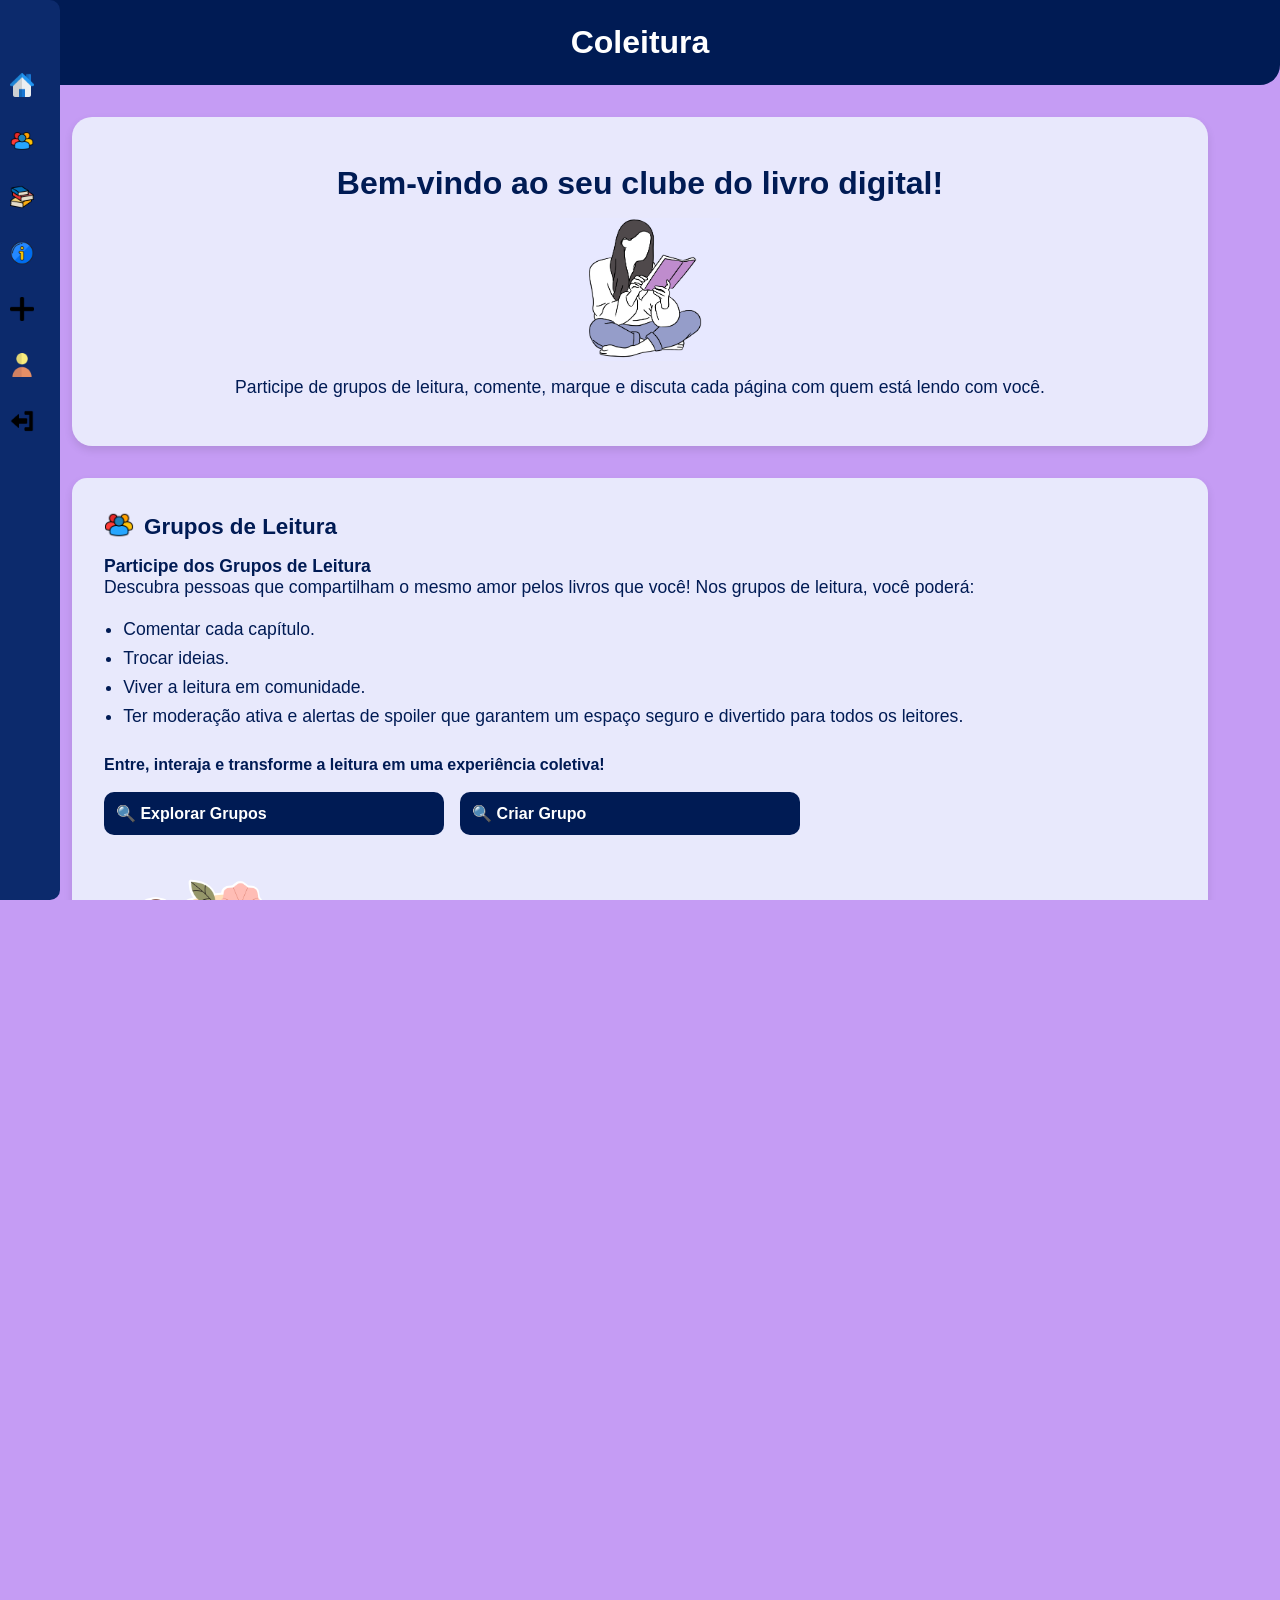
==== commit 050f7fe5: "Adição da Estante" ====
--- a/paginas/index.html
+++ b/paginas/index.html
@@ -18,7 +18,7 @@
           <ul>
             <li><a href="index.html"><img src="../imagens/pagina-inicial.png" class="icon-img" alt="Pagina Inicial"><span class="label">Início</span></a></li>
             <li><a href="grupo.html"><img src="../imagens/grupo.png" class="icon-img" alt="Criar Grupo"><span class="label">Grupos</span></a></li>
-            <li><a href="#livros"><img src="../imagens/pilha-de-livros.png" class="icon-img" alt="Livros"><span class="label">Livros</span></a></li>
+            <li><a href="estante.html"><img src="../imagens/pilha-de-livros.png" class="icon-img" alt="Livros"><span class="label">Estante</span></a></li>
             <li><a href="#sobre"><img src="../imagens/sobre.png" class="icon-img" alt="Sobre"><span class="label">Sobre</span></a></li>
             <li><a href="form.html"><img src="../imagens/criar-conta.png" class="icon-img" alt="Criar Grupo"><span class="label">Criar grupo</span></a></li>
             <li><a href="#"><img src="../imagens/perfil.png" class="icon-img" alt="Perfil"><span class="label" id="abrirModal">Perfil</span></a></li>
@@ -63,7 +63,7 @@
 
         <p>
           <b>Participe dos Grupos de Leitura</b><br>
-          Descubra pessoas que compartilham o mesmo amor pelos livros que você!</b>
+          Descubra pessoas que compartilham o mesmo amor pelos livros que você!
           Nos grupos de leitura, você poderá:<br><br>
           <ul>
             <li>Comentar cada capítulo.</li>
@@ -75,8 +75,8 @@
         </p>
 
         <div class="btn-container">
-        <button id="testeBotao" href="grupo.html" class="btn">🔍 Explorar Grupos</button>
-        <button id="testeForm" href="form.html" class="btn">🔍 Criar Grupo</button>
+        <a href="grupo.html" class="btn">🔍 Explorar Grupos</a>
+        <a href="form.html" class="btn">🔍 Criar Grupo</a>
         </div>
         </div>
         <div id="imagem-grupo">
@@ -84,13 +84,31 @@
         </div>
       </section>
 
-      <section id="leitura" class="section">
-        <h3>Seus livros</h3>
-        <p>
-          Leia o mesmo e-book com outras pessoas. Visualize marcações e
-          comentários em tempo real.
-        </p>
-        <button class="btn">📖 Iniciar Leitura</button>
+      <section id="grupos" class="section">
+        <div id="imagem-estante">
+          <img src="../imagens/estante_icon.png">
+        </div>
+
+        <div class="grupo-leitura">
+        <h3><img src="../imagens/book.png" class="icon-grupo-img" alt="Grupos de Leitura">Minha Estante</h3>
+        <p><b>Acesse a sua Estante</b><br>
+          Aqui é o seu espaço para organizar suas leituras no CoLeitura!
+          Aqui você pode classificar seus livros em:<br><br>
+
+        <ul>
+          <li><b>Estou Lendo:</b> Para os livros que você está acompanhando no momento.</li>
+          <li><b>Lido:</b> Para os livros que você já finalizou.</li>
+          <li><b>Quero Ler:</b> Para os títulos que você deseja começar futuramente.</li>
+        </ul> <br>
+
+        <b>Mantenha o controle da sua jornada de leitura de forma simples e prática!</b>
+        </p><br>
+
+        <div class="btn-container">
+        <a href="estante.html"class="btn">🔍 Acessar Minha Estante</a>
+        </div>
+        </div>
+
       </section>
 
       <section id="sobre" class="section">
@@ -107,7 +125,7 @@
 
         <h3>📚 O que você pode fazer no CoLeitura:</h3>
 
-        <div class="lita-e-imagem">
+        <div class="lista-e-imagem">
          <ul>
             <li>✏️Criar grupos de leitura com nome, livro e descrição</li>
             <li>📎 Compartilhar arquivos em PDF dos livros</li>
--- a/estilos/style.css
+++ b/estilos/style.css
@@ -213,6 +213,7 @@
   background-color: var(--azulbotao);
   color: var(--branco);
   border: none;
+  text-decoration: none;
   border-radius: 10px;
   font-weight: bold;
   cursor: pointer;
@@ -395,6 +396,13 @@
   border-radius: 12px;
 }
 
+#imagem-estante img{
+  max-width: 230px;
+  width: 100%;
+  height: auto;
+  border-radius: 12px;
+}
+
 .logo-text {
   font-size: 25px;
   font-weight: 600;
@@ -408,6 +416,84 @@
   opacity: 1;
 }
 
-
-
-
+.filtros-estante {
+  margin-bottom: 30px;
+  text-align: center;
+}
+
+.filtros-estante button {
+  background-color: #9370DB;  
+  color: white;
+  border: 4px solid rgb(255, 255, 255);
+  padding: 10px 20px;
+  margin: 10px;
+  border-radius: 25px;
+  font-size: 1rem;
+  box-shadow: 0 2px 6px rgba(0,0,0,0.1);
+  cursor: pointer;
+  transition: all 0.2s ease;
+}
+
+.filtros-estante button:hover {
+  background-color: #6a0dad;
+  color: white;
+  transform: scale(1.08);
+}
+
+
+.categoria-livros {
+  display: flex;
+  flex-wrap: wrap;
+  justify-content: center;
+  gap: 20px;
+}
+
+.card-livro {
+  position: relative;
+  background-color:#f8f4ff9a;
+  border-radius: 15px;
+  box-shadow: 20px 4px 8px rgba(0,0,0,0.1);
+  width: 180px;
+  text-align: center;
+  margin: 15px;
+  padding: 10px;
+  transition: transform 0.2s;
+  overflow: hidden;
+}
+
+.card-livro:hover .overlay-sinopse {
+  opacity: 1;
+}
+
+.card-livro:hover{
+  transform: scale(1.05);
+}
+
+.card-livro img {
+  width: 100%;
+  height: auto;
+  border-radius: 10px;
+}
+
+.overlay-sinopse {
+  position: absolute;
+  top: 0;
+  left: 0;
+  width: 100%;
+  height: 100%;
+  background-color: rgba(0, 0, 0, 0.79);
+  color: white;
+  opacity: 0;
+  display: flex;
+  align-items: center;
+  justify-content: center;
+  padding: 10px;
+  text-align: center;
+  transition: opacity 0.3s ease;
+}
+
+
+
+
+
+
